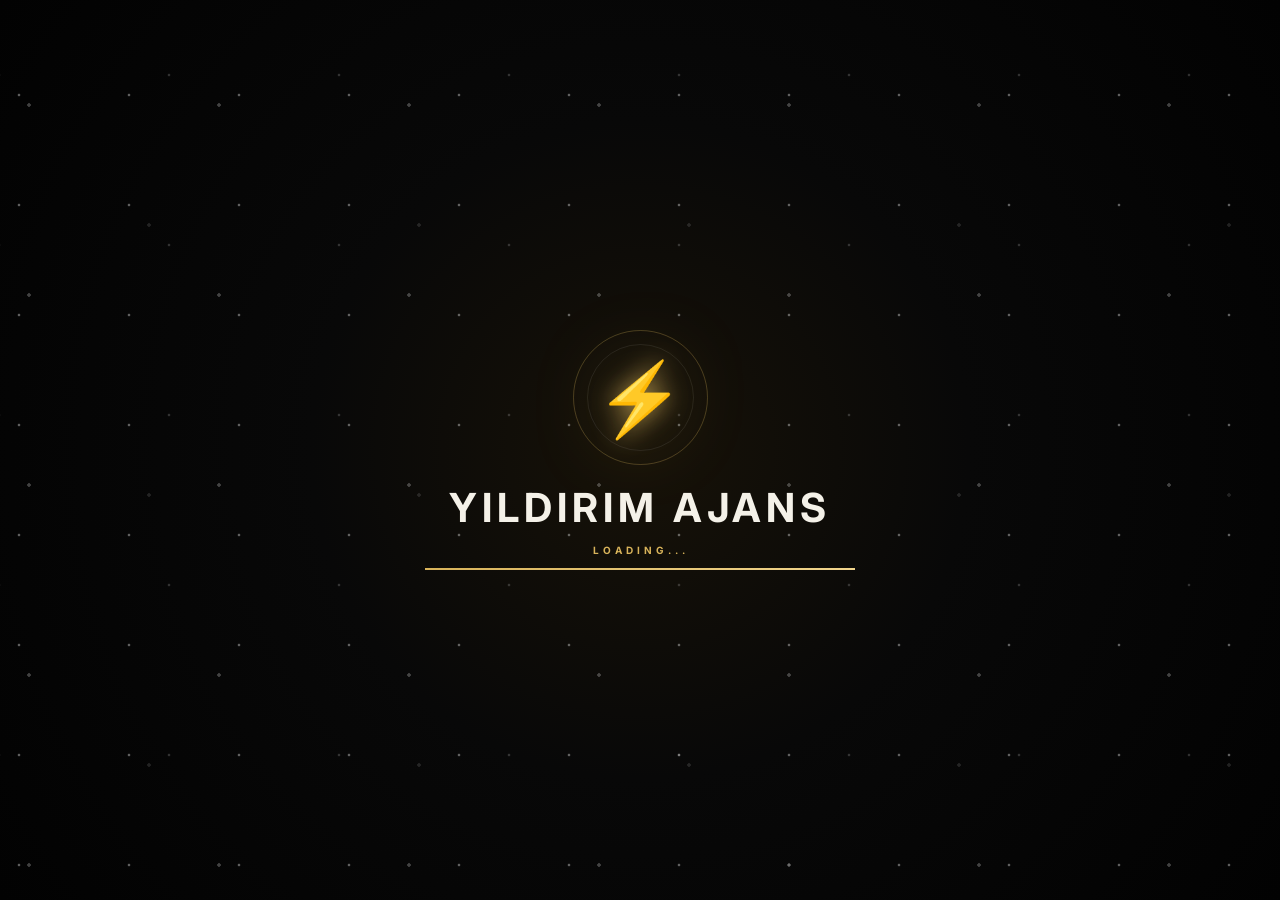
==== index.html @ 4406c629 "Yeni Yıldırım Ajans sitesi" ====
<!DOCTYPE html>
<html lang="tr">
<head>
  <meta charset="UTF-8">
  <meta name="viewport" content="width=device-width, initial-scale=1.0">

  <meta name="description" content="Yıldırım Ajans - Mert Yıldırım. Web tasarım, marka kimliği ve dijital projeler.">
  <title>Yıldırım Ajans | Mert Yıldırım</title>

  <link rel="preconnect" href="https://fonts.googleapis.com">
  <link rel="preconnect" href="https://fonts.gstatic.com" crossorigin>
  <link href="https://fonts.googleapis.com/css2?family=Inter:wght@300;400;500;600;700;800;900&family=Playfair+Display:ital,wght@0,500;0,600;1,500&display=swap" rel="stylesheet">

  <link rel="stylesheet" href="style.css">
</head>

<body>

  <!-- LOADING: KORUNDU -->
  <div class="loader" id="loader">
    <div class="loader-content">
      <div class="loader-bolt"><span>⚡</span></div>
      <h1>YILDIRIM AJANS</h1>
      <div class="loading-text">
        <span>LOADING</span>
        <span class="dots">...</span>
      </div>
      <div class="loading-line">
        <div class="loading-progress" id="loadingProgress"></div>
      </div>
    </div>
  </div>

  <!-- KAR: KORUNDU -->
  <div class="snow" aria-hidden="true"></div>
  <div class="ambient-light" aria-hidden="true"></div>

  <header class="navbar">
    <a href="#home" class="brand">
      <span class="brand-mark">MY</span>
      <span class="brand-text">
        <strong>YILDIRIM AJANS</strong>
        <small>MERT YILDIRIM</small>
      </span>
    </a>

    <nav class="desktop-nav">
      <a href="#home">Ana Sayfa</a>
      <a href="#services">Hizmetler</a>
      <a href="#work">Projeler</a>
      <a href="#about">Hakkımda</a>
      <a href="#contact">İletişim</a>
    </nav>

    <div class="nav-meta">01 — 05</div>

    <button class="menu-btn" aria-label="Menüyü aç">
      <span></span><span></span>
    </button>
  </header>

  <main class="site-track" id="siteTrack">

    <!-- 01 / HERO -->
    <section class="panel hero-panel" id="home">
      <div class="hero-copy reveal">
        <div class="eyebrow"><span></span> WEB TASARIM & DİJİTAL ÇÖZÜMLER</div>

        <h1>
          Dijitalde
          <em>iz bırak.</em>
        </h1>

        <p>
          Markanız için güçlü web deneyimleri, özgün tasarımlar
          ve akılda kalan dijital kimlikler oluşturuyorum.
        </p>

        <div class="hero-sign">
          <strong>Mert Yıldırım</strong>
          <span>FİKİRDEN DENEYİME</span>
        </div>

        <div class="hero-actions">
          <a href="#contact" class="primary-btn">Projenizi Konuşalım <b>↗</b></a>
          <a href="#services" class="text-btn">Hizmetleri Gör <span>→</span></a>
        </div>
      </div>

      <!-- MEVCUT ŞİMŞEKLİ ÇEKİRDEK KORUNDU -->
      <div class="core-stage reveal">
        <div class="core-glow"></div>
        <div class="orbit orbit-a"></div>
        <div class="orbit orbit-b"></div>
        <div class="orbit orbit-c"></div>

        <div class="electric-core">
          <div class="core-inner"></div>
          <div class="big-bolt">⚡</div>
          <div class="core-brand">YILDIRIM<small>AJANS</small></div>
        </div>

        <div class="orbit-dot dot-a"></div>
        <div class="orbit-dot dot-b"></div>
        <div class="orbit-dot dot-c"></div>

        <div class="floating-label label-one">
          <span>01</span>
          <strong>DIGITAL</strong>
          <small>CREATIVE STUDIO</small>
        </div>

        <div class="floating-label label-two">
          <span>✦</span>
          <strong>CREATIVE</strong>
          <small>YILDIRIM DOKUNUŞU</small>
        </div>
      </div>

      <div class="panel-number">01 <span>/</span> 05</div>
      <div class="side-hint">YATAY KAYDIR <b>→</b></div>
    </section>

    <!-- 02 / SERVICES -->
    <section class="panel services-panel" id="services">
      <div class="section-head reveal">
        <div>
          <div class="eyebrow"><span></span> NELER YAPIYORUM?</div>
          <h2>Fikri <em>güçlendir.</em></h2>
        </div>
        <p>Dijital dünyada markanızı ileri taşıyan yaratıcı çözümler.</p>
      </div>

      <div class="service-stage">
        <article class="service-tile reveal">
          <span class="tile-no">01</span>
          <div class="tile-icon">◈</div>
          <h3>Web Tasarım</h3>
          <p>Modern, hızlı, mobil uyumlu ve markanıza özel web deneyimleri.</p>
          <b class="tile-arrow">↗</b>
        </article>

        <article class="service-tile reveal">
          <span class="tile-no">02</span>
          <div class="tile-icon">◇</div>
          <h3>Marka & Logo</h3>
          <p>Markanızın karakterini taşıyan özgün logo ve görsel kimlik.</p>
          <b class="tile-arrow">↗</b>
        </article>

        <article class="service-tile reveal">
          <span class="tile-no">03</span>
          <div class="tile-icon">✦</div>
          <h3>Dijital Tasarım</h3>
          <p>Sosyal medya, reklam ve dijital platformlar için yaratıcı işler.</p>
          <b class="tile-arrow">↗</b>
        </article>

        <article class="service-tile reveal">
          <span class="tile-no">04</span>
          <div class="tile-icon">⚡</div>
          <h3>Özel Projeler</h3>
          <p>Fikrinizi güçlü bir dijital ürüne dönüştüren özel çözümler.</p>
          <b class="tile-arrow">↗</b>
        </article>
      </div>

      <div class="panel-number">02 <span>/</span> 05</div>
    </section>

    <!-- 03 / DEVICES -->
    <section class="panel devices-panel" id="work">
      <div class="devices-copy reveal">
        <div class="eyebrow"><span></span> DİJİTAL DENEYİM</div>
        <h2>Her ekranda<br><em>Yıldırım.</em></h2>
        <p>
          Tasarladığım deneyimler telefon, tablet ve bilgisayarda
          aynı güçlü karakteri korur.
        </p>

        <div class="device-stats">
          <div><strong>01</strong><span>MOBİL</span></div>
          <div><strong>02</strong><span>TABLET</span></div>
          <div><strong>03</strong><span>DESKTOP</span></div>
        </div>
      </div>

      <div class="devices-scene reveal">
        <div class="device-glow"></div>

        <div class="laptop device">
          <div class="screen">
            <div class="mini-nav"><b>⚡ YILDIRIM</b><span>ANA SAYFA　 HİZMETLER　 İLETİŞİM</span></div>
            <div class="mini-hero">
              <small>DİJİTALDE</small>
              <strong>İZ BIRAK.</strong>
              <i>YILDIRIM AJANS</i>
              <button>PROJENİ KONUŞALIM →</button>
            </div>
            <div class="mini-orb">⚡</div>
          </div>
          <div class="base"></div>
        </div>

        <div class="tablet device">
          <div class="screen">
            <div class="mini-nav"><b>YILDIRIM</b><span>☰</span></div>
            <div class="mini-title">Markanı<br><em>Dijitalde</em><br>büyüt.</div>
            <div class="mini-card-row"><span></span><span></span><span></span></div>
          </div>
        </div>

        <div class="phone device">
          <div class="phone-screen">
            <div class="phone-top">YILDIRIM AJANS</div>
            <div class="phone-bolt">⚡</div>
            <strong>DİJİTALDE<br>İZ BIRAK.</strong>
            <small>Web • Marka • Dijital</small>
          </div>
        </div>
      </div>

      <div class="panel-number">03 <span>/</span> 05</div>
    </section>

    <!-- 04 / ABOUT -->
    <section class="panel about-panel" id="about">
      <div class="about-mark reveal">
        <span>MY</span>
        <div class="about-ring"></div>
        <div class="about-bolt">⚡</div>
        <small>MERT YILDIRIM</small>
      </div>

      <div class="about-copy reveal">
        <div class="eyebrow"><span></span> HAKKIMDA</div>
        <h2>Marka değil,<br><em>etki</em> tasarlıyorum.</h2>

        <p>
          Ben Mert Yıldırım. Yıldırım Ajans’ın arkasındaki fikirlerin
          ve dijital deneyimlerin mimarıyım.
        </p>

        <p>
          Tasarım benim için yalnızca güzel görünmek değil;
          bir markanın karakterini insanlara hissettirmek.
        </p>

        <div class="about-list">
          <span>✓ Modern ve özgün tasarım</span>
          <span>✓ Hızlı teslimat</span>
          <span>✓ Mobil uyumlu yapılar</span>
          <span>✓ 7/24 iletişim</span>
        </div>

        <div class="signature">Mert Yıldırım</div>
      </div>

      <div class="panel-number">04 <span>/</span> 05</div>
    </section>

    <!-- 05 / CONTACT -->
    <section class="panel contact-panel" id="contact">
      <div class="contact-copy reveal">
        <div class="eyebrow"><span></span> YENİ BİR PROJE</div>
        <h2>Konuşalım,<br><em>üretelim.</em></h2>
        <p>Fikrinizi anlatın. Birlikte onu iz bırakan bir deneyime dönüştürelim.</p>

        <div class="contact-links">
          <a href="tel:+905306329516"><small>TELEFON</small><strong>+90 530 632 95 16</strong></a>
          <a href="https://wa.me/905078162702" target="_blank" rel="noopener"><small>WHATSAPP</small><strong>+90 507 816 27 02</strong></a>
          <a href="https://mail.google.com/mail/?view=cm&fs=1&to=yildirimajans2@gmail.com" target="_blank" rel="noopener"><small>E-POSTA</small><strong>yildirimajans2@gmail.com</strong></a>
        </div>
      </div>

      <div class="contact-visual reveal">
        <div class="contact-orbit"></div>
        <div class="contact-bolt">⚡</div>
        <span>YILDIRIM AJANS</span>
        <a class="primary-btn" href="https://wa.me/905078162702" target="_blank" rel="noopener">WhatsApp'tan Yaz <b>↗</b></a>
      </div>

      <div class="panel-number">05 <span>/</span> 05</div>
    </section>

  </main>

  <footer class="footer">
    <span>© 2026 YILDIRIM AJANS</span>
    <span>FİKRİ TASARIMA · TASARIMI DENEYİME</span>
    <a href="#home">↑ BAŞA DÖN</a>
  </footer>

  <script src="script.js"></script>
</body>
</html>
---- style.css ----
/* =========================================================
   YILDIRIM AJANS — CINEMATIC HORIZONTAL SYSTEM
   Loading + snow + lightning core preserved
========================================================= */

:root{
  --black:#030404;
  --dark:#070909;
  --panel:#090b0c;
  --white:#f4f1e8;
  --muted:rgba(244,241,232,.56);
  --gold:#d8b35a;
  --gold2:#f1d58d;
  --blue:#2f8cff;
  --line:rgba(255,255,255,.10);
  --gold-line:rgba(216,179,90,.25);
}

*{box-sizing:border-box;margin:0;padding:0}
html{scroll-behavior:smooth}
body{
  min-height:100vh;
  overflow:hidden;
  background:var(--black);
  color:var(--white);
  font-family:"Inter",sans-serif;
}
a{color:inherit;text-decoration:none}
button{font:inherit}
::selection{background:var(--gold);color:#050505}

/* ================= LOADING — KORUNDU ================= */
.loader{
  position:fixed;inset:0;z-index:99999;
  display:flex;align-items:center;justify-content:center;
  background:radial-gradient(circle at center,#171208 0%,#080808 42%,#020202 100%);
  opacity:1;visibility:visible;
  transition:opacity .8s ease,visibility .8s ease;
  overflow:hidden;
}
.loader.finished{opacity:0;visibility:hidden;pointer-events:none}
.loader-content{width:min(430px,80%);text-align:center;position:relative;z-index:3}
.loader-bolt{
  width:135px;height:135px;margin:0 auto 25px;
  display:flex;align-items:center;justify-content:center;position:relative
}
.loader-bolt:before{
  content:"";position:absolute;inset:0;border:1px solid rgba(216,179,90,.28);
  border-radius:50%;animation:loaderRing 12s linear infinite
}
.loader-bolt:after{
  content:"";position:absolute;inset:14px;border:1px solid rgba(255,255,255,.08);
  border-radius:50%;animation:loaderRing 18s linear infinite reverse
}
.loader-bolt span{
  position:relative;z-index:2;font-size:72px;color:var(--gold);
  filter:drop-shadow(0 0 12px rgba(216,179,90,.75)) drop-shadow(0 0 40px rgba(216,179,90,.3))
}
.loader h1{font-size:clamp(25px,5vw,40px);font-weight:700;letter-spacing:5px;margin-bottom:18px}
.loading-text{
  display:flex;justify-content:center;align-items:center;color:var(--gold);
  font-size:10px;font-weight:700;letter-spacing:4px;margin-bottom:12px
}
.loading-text .dots{width:20px;text-align:left}
.loading-line{width:100%;height:2px;background:rgba(255,255,255,.1);overflow:hidden}
.loading-progress{
  width:0;height:100%;background:linear-gradient(90deg,var(--gold),var(--gold2));
  box-shadow:0 0 14px rgba(216,179,90,.75);transition:width .08s linear
}
.loader:before,.loader:after{
  content:"";position:absolute;inset:-20%;pointer-events:none;
  background-image:radial-gradient(circle,rgba(255,255,255,.8) 0 1px,transparent 1.7px),radial-gradient(circle,rgba(255,255,255,.55) 0 1.5px,transparent 2px);
  background-size:110px 110px,190px 190px;opacity:.45;animation:loaderSnow 18s linear infinite
}
.loader:after{background-size:170px 170px,270px 270px;opacity:.22;animation-duration:28s;animation-direction:reverse}

/* ================= SNOW — KORUNDU ================= */
.snow{
  position:fixed;inset:0;width:100%;height:100%;pointer-events:none;z-index:100000;overflow:hidden
}
.snowflake{
  position:absolute;top:-40px;left:0;color:#fff;font-size:var(--snow-size);line-height:1;
  opacity:var(--snow-opacity);filter:blur(var(--snow-blur));text-shadow:0 0 5px rgba(255,255,255,.45);
  will-change:transform;animation:snowFall var(--snow-duration) linear var(--snow-delay) infinite
}

/* ================= AMBIENCE ================= */
.ambient-light{
  position:fixed;width:750px;height:750px;right:-300px;top:0;pointer-events:none;z-index:0;
  background:radial-gradient(circle,rgba(216,179,90,.10),rgba(216,179,90,.025) 35%,transparent 70%);
  filter:blur(12px)
}
body:before{
  content:"";position:fixed;inset:0;pointer-events:none;z-index:0;
  background:radial-gradient(circle at 72% 48%,rgba(216,179,90,.055),transparent 30%),linear-gradient(120deg,transparent 30%,rgba(255,255,255,.015),transparent 70%)
}

/* ================= NAV ================= */
.navbar{
  position:fixed;top:0;left:0;right:0;height:82px;padding:0 5vw;
  display:flex;align-items:center;z-index:9999;
  border-bottom:1px solid rgba(255,255,255,.07);
  background:linear-gradient(180deg,rgba(3,4,4,.94),rgba(3,4,4,.55));
  backdrop-filter:blur(18px);-webkit-backdrop-filter:blur(18px)
}
.brand{display:flex;align-items:center;gap:12px}
.brand-mark{
  width:38px;height:38px;display:grid;place-items:center;
  border:1px solid var(--gold-line);color:var(--gold);
  font-family:"Playfair Display",serif;font-size:14px;font-style:italic;
  box-shadow:0 0 25px rgba(216,179,90,.06)
}
.brand-text{display:flex;flex-direction:column;line-height:1}
.brand-text strong{font-size:14px;letter-spacing:3px}
.brand-text small{margin-top:6px;color:var(--gold);font-size:7px;letter-spacing:4px}
.desktop-nav{display:flex;gap:32px;margin-left:auto;margin-right:34px}
.desktop-nav a{
  color:rgba(244,241,232,.58);font-size:10px;letter-spacing:1.2px;
  position:relative;transition:.3s ease
}
.desktop-nav a:after{
  content:"";position:absolute;left:0;bottom:-8px;width:0;height:1px;background:var(--gold);transition:.3s
}
.desktop-nav a:hover{color:var(--white)}
.desktop-nav a:hover:after{width:100%}
.nav-meta{font-size:9px;letter-spacing:2px;color:rgba(244,241,232,.35)}
.menu-btn{display:none;background:transparent;border:1px solid rgba(255,255,255,.12);width:42px;height:42px;margin-left:auto}
.menu-btn span{display:block;width:17px;height:1px;background:var(--white);margin:5px auto}

/* ================= HORIZONTAL TRACK ================= */
.site-track{
  position:relative;z-index:2;height:100vh;width:100vw;
  display:flex;overflow-x:auto;overflow-y:hidden;
  scroll-snap-type:x mandatory;scroll-behavior:smooth;
  scrollbar-width:none
}
.site-track::-webkit-scrollbar{display:none}
.panel{
  position:relative;flex:0 0 100vw;width:100vw;height:100vh;
  min-height:680px;overflow:hidden;scroll-snap-align:start;
  padding:115px 7vw 55px;
  display:flex;align-items:center;
  background:var(--panel)
}
.panel:after{
  content:"";position:absolute;left:7vw;right:7vw;bottom:30px;height:1px;
  background:linear-gradient(90deg,transparent,rgba(216,179,90,.2),transparent)
}
.panel-number{
  position:absolute;right:7vw;bottom:46px;z-index:10;
  color:rgba(244,241,232,.34);font-size:10px;letter-spacing:3px
}
.panel-number span{color:var(--gold);margin:0 7px}
.side-hint{
  position:absolute;left:7vw;bottom:44px;color:rgba(244,241,232,.32);
  font-size:8px;letter-spacing:3px
}
.side-hint b{color:var(--gold);font-size:15px;margin-left:8px}

/* ================= REVEAL ================= */
.reveal{opacity:0;transform:translateY(25px);transition:opacity .9s ease,transform .9s cubic-bezier(.2,.7,.2,1)}
.reveal.visible{opacity:1;transform:none}

/* ================= TYPE ================= */
.eyebrow{
  display:flex;align-items:center;gap:11px;color:var(--gold);
  font-size:9px;font-weight:700;letter-spacing:3.5px;margin-bottom:18px
}
.eyebrow span{width:34px;height:1px;background:var(--gold);box-shadow:0 0 9px rgba(216,179,90,.5)}
h1,h2{font-weight:700;letter-spacing:-4px;line-height:.9}
h1{font-size:clamp(65px,8vw,120px)}
h1 em,h2 em{
  display:block;color:var(--gold);font-family:"Playfair Display",serif;
  font-weight:500;font-style:italic;letter-spacing:-3px
}
.primary-btn{
  display:inline-flex;align-items:center;justify-content:center;gap:20px;
  min-height:50px;padding:0 22px;background:var(--gold);color:#090909;
  border:1px solid var(--gold);font-size:9px;font-weight:800;letter-spacing:1.5px;
  transition:.3s ease
}
.primary-btn:hover{transform:translateY(-3px);box-shadow:0 14px 35px rgba(216,179,90,.18)}
.primary-btn b{font-size:16px;font-weight:500}
.text-btn{color:rgba(244,241,232,.68);font-size:9px;font-weight:600;letter-spacing:1.4px}
.text-btn span{color:var(--gold);font-size:17px;margin-left:8px;transition:.3s}
.text-btn:hover span{margin-left:13px}

/* ================= HERO ================= */
.hero-panel{
  background:
    radial-gradient(circle at 76% 48%,rgba(216,179,90,.09),transparent 26%),
    radial-gradient(circle at 100% 20%,rgba(47,140,255,.045),transparent 25%),
    #030404
}
.hero-copy{width:45%;position:relative;z-index:5}
.hero-copy p{max-width:480px;margin-top:28px;color:var(--muted);font-size:13px;line-height:1.9;font-weight:300}
.hero-sign{display:flex;flex-direction:column;border-left:1px solid var(--gold-line);padding-left:16px;margin-top:25px}
.hero-sign strong{font:italic 17px "Playfair Display",serif}
.hero-sign span{color:var(--gold);font-size:7px;letter-spacing:3px;margin-top:5px}
.hero-actions{display:flex;align-items:center;gap:24px;margin-top:30px}

/* ================= LIGHTNING CORE — KORUNDU / GELİŞTİRİLDİ ================= */
.core-stage{
  position:absolute;right:5vw;top:50%;width:min(48vw,650px);height:min(48vw,650px);
  transform:translateY(-47%);display:grid;place-items:center;z-index:3
}
.core-glow{
  position:absolute;width:58%;height:58%;border-radius:50%;
  background:radial-gradient(circle,rgba(216,179,90,.17),rgba(216,179,90,.035) 42%,transparent 72%);
  filter:blur(8px);animation:corePulse 5s ease-in-out infinite
}
.electric-core{
  position:relative;width:48%;aspect-ratio:1;border-radius:50%;
  display:grid;place-items:center;
  background:radial-gradient(circle at center,rgba(216,179,90,.13),rgba(8,8,8,.97) 57%,#030303 78%);
  border:1px solid rgba(216,179,90,.30);
  box-shadow:0 0 70px rgba(216,179,90,.09),inset 0 0 60px rgba(216,179,90,.045)
}
.electric-core:before{content:"";position:absolute;inset:17px;border:1px solid rgba(255,255,255,.08);border-radius:50%}
.electric-core:after{
  content:"";position:absolute;inset:-1px;border-radius:50%;
  border-top:1px solid rgba(216,179,90,.7);border-right:1px solid transparent;
  animation:coreRotate 9s linear infinite
}
.core-inner{position:absolute;inset:33px;border:1px solid rgba(255,255,255,.06);border-radius:50%}
.big-bolt{
  position:relative;z-index:4;margin-top:-34px;font-size:clamp(90px,10vw,145px);line-height:1;
  color:var(--gold);filter:drop-shadow(0 0 12px rgba(216,179,90,.95)) drop-shadow(0 0 45px rgba(216,179,90,.55));
  animation:boltGlow 3.5s ease-in-out infinite
}
.core-brand{
  position:absolute;bottom:15%;left:0;right:0;text-align:center;z-index:5;
  color:rgba(244,241,232,.72);font-size:8px;font-weight:700;letter-spacing:4px
}
.core-brand small{display:block;color:var(--gold);font-size:7px;letter-spacing:5px;margin-top:4px}
.orbit{
  position:absolute;border:1px solid rgba(216,179,90,.16);border-radius:50%;pointer-events:none
}
.orbit-a{width:62%;height:62%;border-left-color:rgba(216,179,90,.45);animation:orbitA 18s linear infinite}
.orbit-b{width:76%;height:44%;transform:rotate(-25deg);border-top-color:rgba(216,179,90,.28);border-bottom-color:transparent;animation:orbitB 22s linear infinite}
.orbit-c{width:86%;height:86%;border-style:dashed;border-color:rgba(255,255,255,.07);animation:orbitC 30s linear infinite reverse}
.orbit-dot{position:absolute;width:6px;height:6px;border-radius:50%;background:var(--gold);box-shadow:0 0 14px rgba(216,179,90,.85)}
.dot-a{top:21%;left:26%}.dot-b{right:20%;top:38%;width:4px;height:4px;background:#fff}.dot-c{left:21%;bottom:22%;width:4px;height:4px}
.floating-label{
  position:absolute;z-index:7;min-width:150px;padding:13px 16px;
  border:1px solid rgba(216,179,90,.18);background:rgba(5,5,5,.78);
  backdrop-filter:blur(12px);box-shadow:0 20px 50px rgba(0,0,0,.35)
}
.floating-label span{display:block;color:var(--gold);font-size:8px;letter-spacing:2px}
.floating-label strong{display:block;margin-top:5px;font-size:10px;letter-spacing:2px}
.floating-label small{display:block;margin-top:4px;color:#777;font-size:7px;letter-spacing:1.5px}
.label-one{right:0;top:19%;transform:rotate(3deg);animation:floatCard 5s ease-in-out infinite}
.label-two{left:2%;bottom:17%;transform:rotate(-4deg);animation:floatCard 6s ease-in-out infinite reverse}

/* ================= SERVICES ================= */
.services-panel{display:block;padding-top:150px;background:linear-gradient(135deg,#050707,#090b0c)}
.section-head{display:flex;align-items:flex-end;justify-content:space-between;gap:60px}
.section-head h2{font-size:clamp(60px,7vw,100px)}
.section-head>p{max-width:330px;color:var(--muted);font-size:12px;line-height:1.8;margin-bottom:6px}
.service-stage{display:grid;grid-template-columns:repeat(4,1fr);gap:13px;margin-top:55px}
.service-tile{
  min-height:310px;position:relative;padding:28px 25px;overflow:hidden;
  border:1px solid rgba(255,255,255,.08);
  background:linear-gradient(145deg,rgba(255,255,255,.035),rgba(255,255,255,.008));
  transition:.45s ease
}
.service-tile:before{
  content:"";position:absolute;width:240px;height:240px;right:-130px;bottom:-130px;border-radius:50%;
  background:radial-gradient(circle,rgba(216,179,90,.18),transparent 70%);opacity:0;transition:.45s
}
.service-tile:hover{transform:translateY(-10px);border-color:rgba(216,179,90,.3);box-shadow:0 25px 60px rgba(0,0,0,.3)}
.service-tile:hover:before{opacity:1}
.tile-no{position:absolute;top:23px;right:22px;color:rgba(244,241,232,.2);font-size:9px;letter-spacing:2px}
.tile-icon{
  width:54px;height:54px;display:grid;place-items:center;border:1px solid var(--gold-line);
  color:var(--gold);font-size:21px;margin-bottom:62px;transition:.4s
}
.service-tile:hover .tile-icon{transform:rotate(8deg) scale(1.07);background:rgba(216,179,90,.06)}
.service-tile h3{font-size:17px;font-weight:600}
.service-tile p{max-width:245px;margin-top:12px;color:var(--muted);font-size:10px;line-height:1.8}
.tile-arrow{position:absolute;right:23px;bottom:22px;color:var(--gold);font-size:17px;transition:.3s}
.service-tile:hover .tile-arrow{transform:translate(4px,-4px)}

/* ================= DEVICES ================= */
.devices-panel{background:radial-gradient(circle at 70% 55%,rgba(47,140,255,.06),transparent 32%),#050708}
.devices-copy{width:36%;position:relative;z-index:5}
.devices-copy h2{font-size:clamp(58px,7vw,98px)}
.devices-copy p{max-width:390px;margin-top:27px;color:var(--muted);font-size:13px;line-height:1.9}
.device-stats{display:flex;gap:28px;margin-top:38px}
.device-stats div{display:flex;flex-direction:column;gap:5px}
.device-stats strong{color:var(--gold);font-size:14px}
.device-stats span{font-size:7px;letter-spacing:2px;color:#777}
.devices-scene{position:absolute;right:2vw;width:62%;height:70%;top:18%;z-index:3}
.device-glow{position:absolute;width:70%;height:60%;right:10%;top:22%;background:radial-gradient(circle,rgba(47,140,255,.11),transparent 65%);filter:blur(20px)}
.device{position:absolute;filter:drop-shadow(0 25px 35px rgba(0,0,0,.55))}
.device .screen,.phone-screen{
  overflow:hidden;background:#05090d;border:1px solid rgba(216,179,90,.3)
}
.laptop{width:72%;left:5%;top:15%;z-index:2;transform:perspective(1200px) rotateY(-9deg) rotateX(3deg)}
.laptop .screen{aspect-ratio:16/10;border-radius:9px 9px 3px 3px;padding:18px;background:linear-gradient(135deg,#091018,#030405)}
.laptop .base{height:18px;width:108%;margin-left:-4%;background:linear-gradient(#34383b,#080909);clip-path:polygon(4% 0,96% 0,100% 100%,0 100%);border-radius:0 0 8px 8px}
.mini-nav{display:flex;justify-content:space-between;align-items:center;font-size:6px;color:#666;letter-spacing:1px}
.mini-nav b{color:var(--gold);font-size:8px}
.mini-hero{position:absolute;left:10%;top:30%;display:flex;flex-direction:column}
.mini-hero small{color:var(--gold);font-size:7px;letter-spacing:3px}
.mini-hero strong{font-size:35px;letter-spacing:-2px;line-height:.9;margin-top:8px}
.mini-hero i{font:italic 16px "Playfair Display",serif;color:var(--gold);margin-top:7px}
.mini-hero button{margin-top:16px;width:max-content;border:1px solid var(--gold);background:var(--gold);font-size:6px;padding:7px 10px}
.mini-orb{position:absolute;right:13%;top:24%;width:31%;aspect-ratio:1;border:1px solid rgba(216,179,90,.35);border-radius:50%;display:grid;place-items:center;color:var(--gold);font-size:45px;box-shadow:0 0 60px rgba(216,179,90,.08)}
.tablet{width:28%;right:4%;top:29%;z-index:3;transform:perspective(1000px) rotateY(-12deg) rotateZ(1deg)}
.tablet .screen{aspect-ratio:4/3;border-radius:13px;padding:13px;background:linear-gradient(135deg,#071019,#030405)}
.mini-title{font-size:20px;font-weight:700;line-height:.95;margin-top:28px}
.mini-title em{color:var(--gold);font:italic 22px "Playfair Display",serif}
.mini-card-row{display:flex;gap:5px;margin-top:20px}.mini-card-row span{height:30px;flex:1;border:1px solid rgba(216,179,90,.18);background:rgba(255,255,255,.025)}
.phone{width:15%;right:20%;bottom:3%;z-index:4;transform:perspective(1000px) rotateY(-10deg) rotateZ(-3deg)}
.phone:before{content:"";position:absolute;inset:-5px;border-radius:25px;background:#111;border:1px solid #333;z-index:-1}
.phone-screen{aspect-ratio:9/18;border-radius:18px;padding:12px;background:radial-gradient(circle at 50% 35%,rgba(216,179,90,.12),#040506 55%)}
.phone-top{font-size:6px;color:var(--gold);text-align:center;letter-spacing:1px}
.phone-bolt{font-size:45px;color:var(--gold);text-align:center;margin-top:28px;filter:drop-shadow(0 0 12px rgba(216,179,90,.7))}
.phone-screen strong{display:block;font-size:12px;line-height:.95;margin-top:12px}
.phone-screen small{display:block;color:#777;font-size:6px;margin-top:12px}

/* ================= ABOUT ================= */
.about-panel{background:linear-gradient(110deg,#050607,#090b0c)}
.about-mark{width:42%;height:65%;position:relative;display:grid;place-items:center}
.about-mark>span{
  position:relative;z-index:4;font:italic clamp(100px,15vw,210px) "Playfair Display",serif;
  color:rgba(244,241,232,.08);letter-spacing:-15px
}
.about-ring{position:absolute;width:70%;aspect-ratio:1;border:1px solid rgba(216,179,90,.2);border-radius:50%;animation:ringRotate 22s linear infinite}
.about-ring:before{content:"";position:absolute;top:7%;left:50%;width:7px;height:7px;border-radius:50%;background:var(--gold);box-shadow:0 0 15px var(--gold)}
.about-bolt{position:absolute;z-index:3;font-size:clamp(100px,11vw,155px);color:var(--gold);filter:drop-shadow(0 0 20px rgba(216,179,90,.7));animation:boltGlow 4s ease-in-out infinite}
.about-mark small{position:absolute;bottom:5%;font-size:8px;letter-spacing:5px;color:var(--gold)}
.about-copy{width:45%;margin-left:auto}
.about-copy h2{font-size:clamp(55px,6vw,90px)}
.about-copy>p{max-width:580px;color:var(--muted);font-size:13px;line-height:1.9;margin-top:22px}
.about-list{display:grid;grid-template-columns:1fr 1fr;gap:10px 30px;margin-top:28px}
.about-list span{font-size:9px;color:rgba(244,241,232,.68);letter-spacing:.4px}
.about-list span:first-letter{color:var(--gold)}
.signature{display:inline-block;margin-top:30px;color:var(--gold);font:italic 25px "Playfair Display",serif;transform:rotate(-4deg)}

/* ================= CONTACT ================= */
.contact-panel{background:radial-gradient(circle at 75% 50%,rgba(216,179,90,.08),transparent 28%),#040505}
.contact-copy{width:50%;position:relative;z-index:5}
.contact-copy h2{font-size:clamp(60px,7vw,100px)}
.contact-copy>p{max-width:480px;color:var(--muted);font-size:13px;line-height:1.9;margin-top:25px}
.contact-links{display:flex;flex-direction:column;gap:9px;margin-top:30px;width:min(500px,100%)}
.contact-links a{display:flex;align-items:center;justify-content:space-between;padding:13px 16px;border:1px solid rgba(255,255,255,.08);background:rgba(255,255,255,.018);transition:.3s}
.contact-links a:hover{border-color:var(--gold-line);transform:translateX(7px);background:rgba(216,179,90,.03)}
.contact-links small{font-size:7px;letter-spacing:2px;color:var(--gold)}
.contact-links strong{font-size:11px;font-weight:500}
.contact-visual{position:absolute;right:9vw;width:34%;height:65%;display:grid;place-items:center}
.contact-orbit{position:absolute;width:80%;aspect-ratio:1;border:1px solid rgba(216,179,90,.16);border-radius:50%;animation:ringRotate 18s linear infinite}
.contact-orbit:before{content:"";position:absolute;width:8px;height:8px;border-radius:50%;background:var(--gold);top:10%;left:50%;box-shadow:0 0 15px var(--gold)}
.contact-bolt{font-size:clamp(100px,12vw,170px);color:var(--gold);filter:drop-shadow(0 0 25px rgba(216,179,90,.7));animation:boltGlow 3.5s ease-in-out infinite}
.contact-visual>span{position:absolute;bottom:17%;font-size:8px;letter-spacing:5px;color:rgba(244,241,232,.5)}
.contact-visual .primary-btn{position:absolute;bottom:3%}

/* ================= FOOTER ================= */
.footer{
  position:fixed;z-index:9998;left:7vw;right:7vw;bottom:4px;
  display:flex;justify-content:space-between;align-items:center;pointer-events:none;
  color:rgba(244,241,232,.23);font-size:7px;letter-spacing:2px
}
.footer a{pointer-events:auto;color:rgba(244,241,232,.38);transition:.3s}
.footer a:hover{color:var(--gold)}

/* ================= ANIMATIONS ================= */
@keyframes loaderSnow{from{transform:translate3d(0,-10%,0)}to{transform:translate3d(80px,110%,0)}}
@keyframes loaderRing{from{transform:rotate(0)}to{transform:rotate(360deg)}}
@keyframes snowFall{
  0%{transform:translate3d(0,-50px,0) rotate(0)}
  25%{transform:translate3d(var(--snow-drift-1),25vh,0) rotate(90deg)}
  50%{transform:translate3d(var(--snow-drift-2),50vh,0) rotate(180deg)}
  75%{transform:translate3d(var(--snow-drift-3),75vh,0) rotate(270deg)}
  100%{transform:translate3d(var(--snow-drift-4),110vh,0) rotate(360deg)}
}
@keyframes corePulse{0%,100%{opacity:.7;transform:scale(.95)}50%{opacity:1;transform:scale(1.05)}}
@keyframes coreRotate{from{transform:rotate(0)}to{transform:rotate(360deg)}}
@keyframes ringRotate{from{transform:rotate(0)}to{transform:rotate(360deg)}}
@keyframes orbitA{from{transform:rotate(0)}to{transform:rotate(360deg)}}
@keyframes orbitB{from{transform:rotate(-25deg)}to{transform:rotate(-385deg)}}
@keyframes orbitC{from{transform:rotate(0)}to{transform:rotate(-360deg)}}
@keyframes boltGlow{
  0%,100%{filter:drop-shadow(0 0 10px rgba(216,179,90,.8)) drop-shadow(0 0 35px rgba(216,179,90,.4))}
  50%{filter:drop-shadow(0 0 20px rgba(216,179,90,1)) drop-shadow(0 0 65px rgba(216,179,90,.62))}
}
@keyframes floatCard{0%,100%{margin-top:0}50%{margin-top:-8px}}

/* ================= MOBILE ================= */
@media(max-width:900px){
  body{overflow:auto}
  .navbar{height:74px;padding:0 5vw}
  .desktop-nav,.nav-meta{display:none}
  .menu-btn{display:block}
  .site-track{height:auto;width:100%;display:block;overflow:visible;scroll-snap-type:none}
  .panel{
    width:100%;height:auto;min-height:100svh;display:flex;flex-direction:column;
    align-items:flex-start;justify-content:center;padding:105px 6vw 75px;scroll-snap-align:none
  }
  .panel:after{left:6vw;right:6vw;bottom:28px}
  .panel-number{right:6vw;bottom:40px}
  .side-hint{display:none}
  .hero-copy{width:100%;z-index:5}
  h1{font-size:clamp(55px,15vw,86px);letter-spacing:-3px}
  h1 em{letter-spacing:-2px}
  .hero-copy p{font-size:12px;margin-top:23px}
  .hero-actions{flex-wrap:wrap;margin-top:25px}
  .core-stage{position:relative;right:auto;top:auto;width:100%;height:390px;transform:none;margin-top:15px}
  .electric-core{width:205px}
  .big-bolt{font-size:90px}
  .floating-label{min-width:118px;padding:10px 12px}
  .label-one{right:0;top:13%}.label-two{left:0;bottom:10%}
  .services-panel{display:block;padding-top:110px}
  .section-head{display:block}
  .section-head h2{font-size:clamp(52px,13vw,75px)}
  .section-head>p{margin-top:22px}
  .service-stage{grid-template-columns:1fr 1fr;gap:9px;margin-top:35px}
  .service-tile{min-height:250px;padding:22px 18px}
  .tile-icon{margin-bottom:42px}
  .service-tile h3{font-size:15px}.service-tile p{font-size:9px}
  .devices-panel{display:block;padding-top:115px}
  .devices-copy{width:100%}
  .devices-copy h2{font-size:clamp(50px,13vw,78px)}
  .devices-copy p{font-size:12px;margin-top:20px}
  .devices-scene{position:relative;right:auto;top:auto;width:100%;height:340px;margin-top:15px}
  .laptop{width:78%;left:0;top:15%}.tablet{width:30%;right:0;top:29%}.phone{width:17%;right:20%;bottom:0}
  .mini-hero strong{font-size:22px}.mini-hero i{font-size:12px}.mini-orb{font-size:28px}
  .about-panel{display:flex;gap:30px}
  .about-mark{width:100%;height:300px;flex-shrink:0}
  .about-copy{width:100%;margin:0}
  .about-copy h2{font-size:clamp(48px,12vw,70px)}
  .about-copy>p{font-size:12px}
  .contact-panel{display:block;padding-top:115px}
  .contact-copy{width:100%}.contact-copy h2{font-size:clamp(55px,14vw,80px)}
  .contact-visual{position:relative;right:auto;width:100%;height:270px;margin-top:25px}
  .contact-links{width:100%}
  .footer{position:fixed;left:6vw;right:6vw;bottom:7px}
}
@media(max-width:550px){
  .loader-content{width:82%}.loader-bolt{width:115px;height:115px;margin-bottom:20px}
  .loader-bolt span{font-size:60px}.loader h1{font-size:23px;letter-spacing:3px}
  .brand-mark{width:32px;height:32px;font-size:12px}.brand-text strong{font-size:12px;letter-spacing:2px}
  .brand-text small{font-size:6px;letter-spacing:3px}
  .hero-panel{padding-top:105px}
  .hero-actions .primary-btn,.hero-actions .text-btn{width:100%;justify-content:center}
  .service-stage{grid-template-columns:1fr}
  .service-tile{min-height:220px}
  .core-stage{height:350px}
  .electric-core{width:190px}.big-bolt{font-size:82px}
  .about-list{grid-template-columns:1fr}
  .footer span:nth-child(2){display:none}
}

/* Reduced motion */
@media(prefers-reduced-motion:reduce){
  html{scroll-behavior:auto}
  *,*:before,*:after{animation-duration:.01ms!important;animation-iteration-count:1!important;transition-duration:.01ms!important}
}
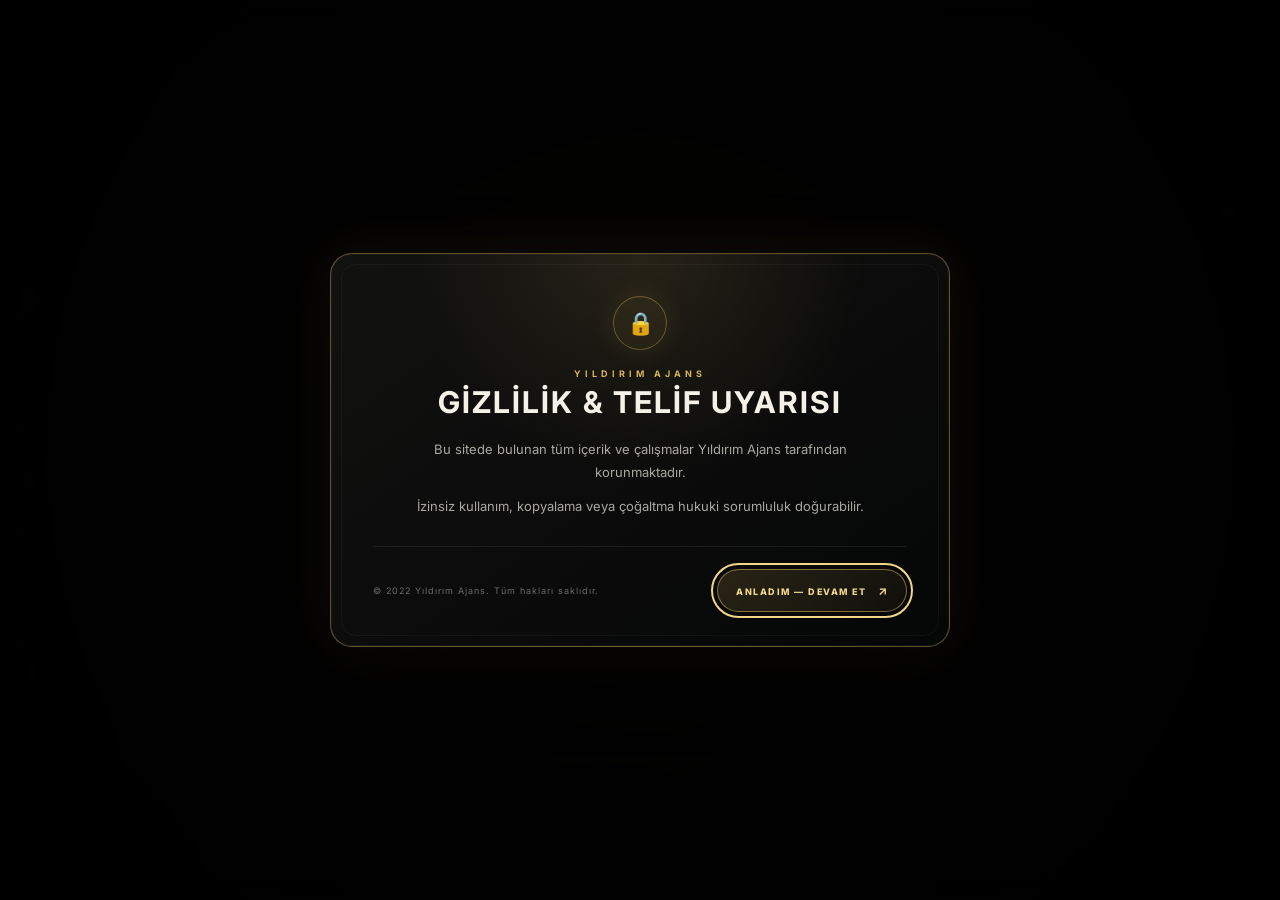
==== commit 76d3c133: "Add files via upload" ====
--- a/index.html
+++ b/index.html
@@ -34,6 +34,28 @@
   <!-- KAR: KORUNDU -->
   <div class="snow" aria-hidden="true"></div>
   <div class="ambient-light" aria-hidden="true"></div>
+
+  <!-- GİZLİLİK & TELİF UYARISI -->
+  <div class="legal-modal" id="legalModal" role="dialog" aria-modal="true" aria-labelledby="legalTitle">
+    <div class="legal-modal-card">
+      <div class="legal-modal-icon">🔒</div>
+      <div class="legal-modal-eyebrow">YILDIRIM AJANS</div>
+      <h2 id="legalTitle">GİZLİLİK &amp; TELİF UYARISI</h2>
+      <p>
+        Bu sitede bulunan tüm içerik ve çalışmalar Yıldırım Ajans tarafından korunmaktadır.
+      </p>
+      <p>
+        İzinsiz kullanım, kopyalama veya çoğaltma hukuki sorumluluk doğurabilir.
+      </p>
+      <div class="legal-modal-footer">
+        <span>© 2022 Yıldırım Ajans. Tüm hakları saklıdır.</span>
+        <button class="legal-modal-btn" id="legalContinue" type="button">
+          ANLADIM — DEVAM ET <b>↗</b>
+        </button>
+      </div>
+    </div>
+  </div>
+
 
   <header class="navbar">
     <a href="#home" class="brand">
--- a/style.css
+++ b/style.css
@@ -457,3 +457,147 @@
   html{scroll-behavior:auto}
   *,*:before,*:after{animation-duration:.01ms!important;animation-iteration-count:1!important;transition-duration:.01ms!important}
 }
+
+
+/* ================= PRIVACY / COPYRIGHT MODAL ================= */
+.legal-modal{
+  position:fixed;
+  inset:0;
+  z-index:100000;
+  display:flex;
+  align-items:center;
+  justify-content:center;
+  padding:24px;
+  background:rgba(0,0,0,.78);
+  backdrop-filter:blur(14px);
+  -webkit-backdrop-filter:blur(14px);
+  opacity:0;
+  visibility:hidden;
+  pointer-events:none;
+  transition:opacity .45s ease, visibility .45s ease;
+}
+.legal-modal.is-visible{
+  opacity:1;
+  visibility:visible;
+  pointer-events:auto;
+}
+.legal-modal-card{
+  position:relative;
+  width:min(620px, 100%);
+  padding:42px 42px 34px;
+  border:1px solid rgba(216,179,90,.42);
+  border-radius:22px;
+  background:
+    radial-gradient(circle at 50% 0%, rgba(216,179,90,.12), transparent 45%),
+    linear-gradient(145deg, rgba(18,18,17,.98), rgba(5,6,6,.98));
+  box-shadow:
+    0 0 0 1px rgba(255,255,255,.035) inset,
+    0 25px 90px rgba(0,0,0,.72),
+    0 0 55px rgba(216,179,90,.10);
+  transform:translateY(18px) scale(.97);
+  transition:transform .55s cubic-bezier(.2,.75,.2,1);
+  overflow:hidden;
+}
+.legal-modal.is-visible .legal-modal-card{
+  transform:translateY(0) scale(1);
+}
+.legal-modal-card:before{
+  content:"";
+  position:absolute;
+  inset:10px;
+  border:1px solid rgba(255,255,255,.045);
+  border-radius:15px;
+  pointer-events:none;
+}
+.legal-modal-icon{
+  position:relative;
+  width:54px;
+  height:54px;
+  margin:0 auto 18px;
+  display:flex;
+  align-items:center;
+  justify-content:center;
+  border:1px solid rgba(216,179,90,.38);
+  border-radius:50%;
+  background:rgba(216,179,90,.06);
+  font-size:22px;
+  box-shadow:0 0 28px rgba(216,179,90,.12);
+}
+.legal-modal-eyebrow{
+  position:relative;
+  text-align:center;
+  color:var(--gold);
+  font-size:9px;
+  font-weight:700;
+  letter-spacing:4px;
+  margin-bottom:10px;
+}
+.legal-modal-card h2{
+  position:relative;
+  text-align:center;
+  color:var(--white);
+  font-size:clamp(22px,3vw,30px);
+  letter-spacing:2px;
+  font-weight:700;
+  margin-bottom:22px;
+}
+.legal-modal-card p{
+  position:relative;
+  max-width:500px;
+  margin:0 auto 10px;
+  text-align:center;
+  color:rgba(244,241,232,.68);
+  font-size:13px;
+  line-height:1.8;
+}
+.legal-modal-footer{
+  position:relative;
+  display:flex;
+  align-items:center;
+  justify-content:space-between;
+  gap:20px;
+  margin-top:28px;
+  padding-top:22px;
+  border-top:1px solid rgba(255,255,255,.08);
+}
+.legal-modal-footer span{
+  color:rgba(244,241,232,.42);
+  font-size:9px;
+  line-height:1.5;
+  letter-spacing:1px;
+}
+.legal-modal-btn{
+  flex-shrink:0;
+  border:1px solid rgba(216,179,90,.55);
+  border-radius:999px;
+  background:linear-gradient(135deg, rgba(216,179,90,.16), rgba(216,179,90,.05));
+  color:var(--gold2);
+  padding:13px 18px;
+  cursor:pointer;
+  font-size:9px;
+  font-weight:800;
+  letter-spacing:1.5px;
+  transition:transform .25s ease, background .25s ease, box-shadow .25s ease;
+}
+.legal-modal-btn b{
+  margin-left:8px;
+  font-size:12px;
+}
+.legal-modal-btn:hover{
+  transform:translateY(-2px);
+  background:rgba(216,179,90,.14);
+  box-shadow:0 10px 28px rgba(216,179,90,.12);
+}
+.legal-modal-btn:focus-visible{
+  outline:2px solid var(--gold2);
+  outline-offset:4px;
+}
+
+@media(max-width:600px){
+  .legal-modal{padding:16px}
+  .legal-modal-card{padding:34px 22px 24px;border-radius:18px}
+  .legal-modal-card h2{font-size:20px;letter-spacing:1.3px}
+  .legal-modal-card p{font-size:12px;line-height:1.7}
+  .legal-modal-footer{display:flex;flex-direction:column;align-items:stretch;text-align:center;gap:15px}
+  .legal-modal-btn{width:100%;padding:14px}
+}
